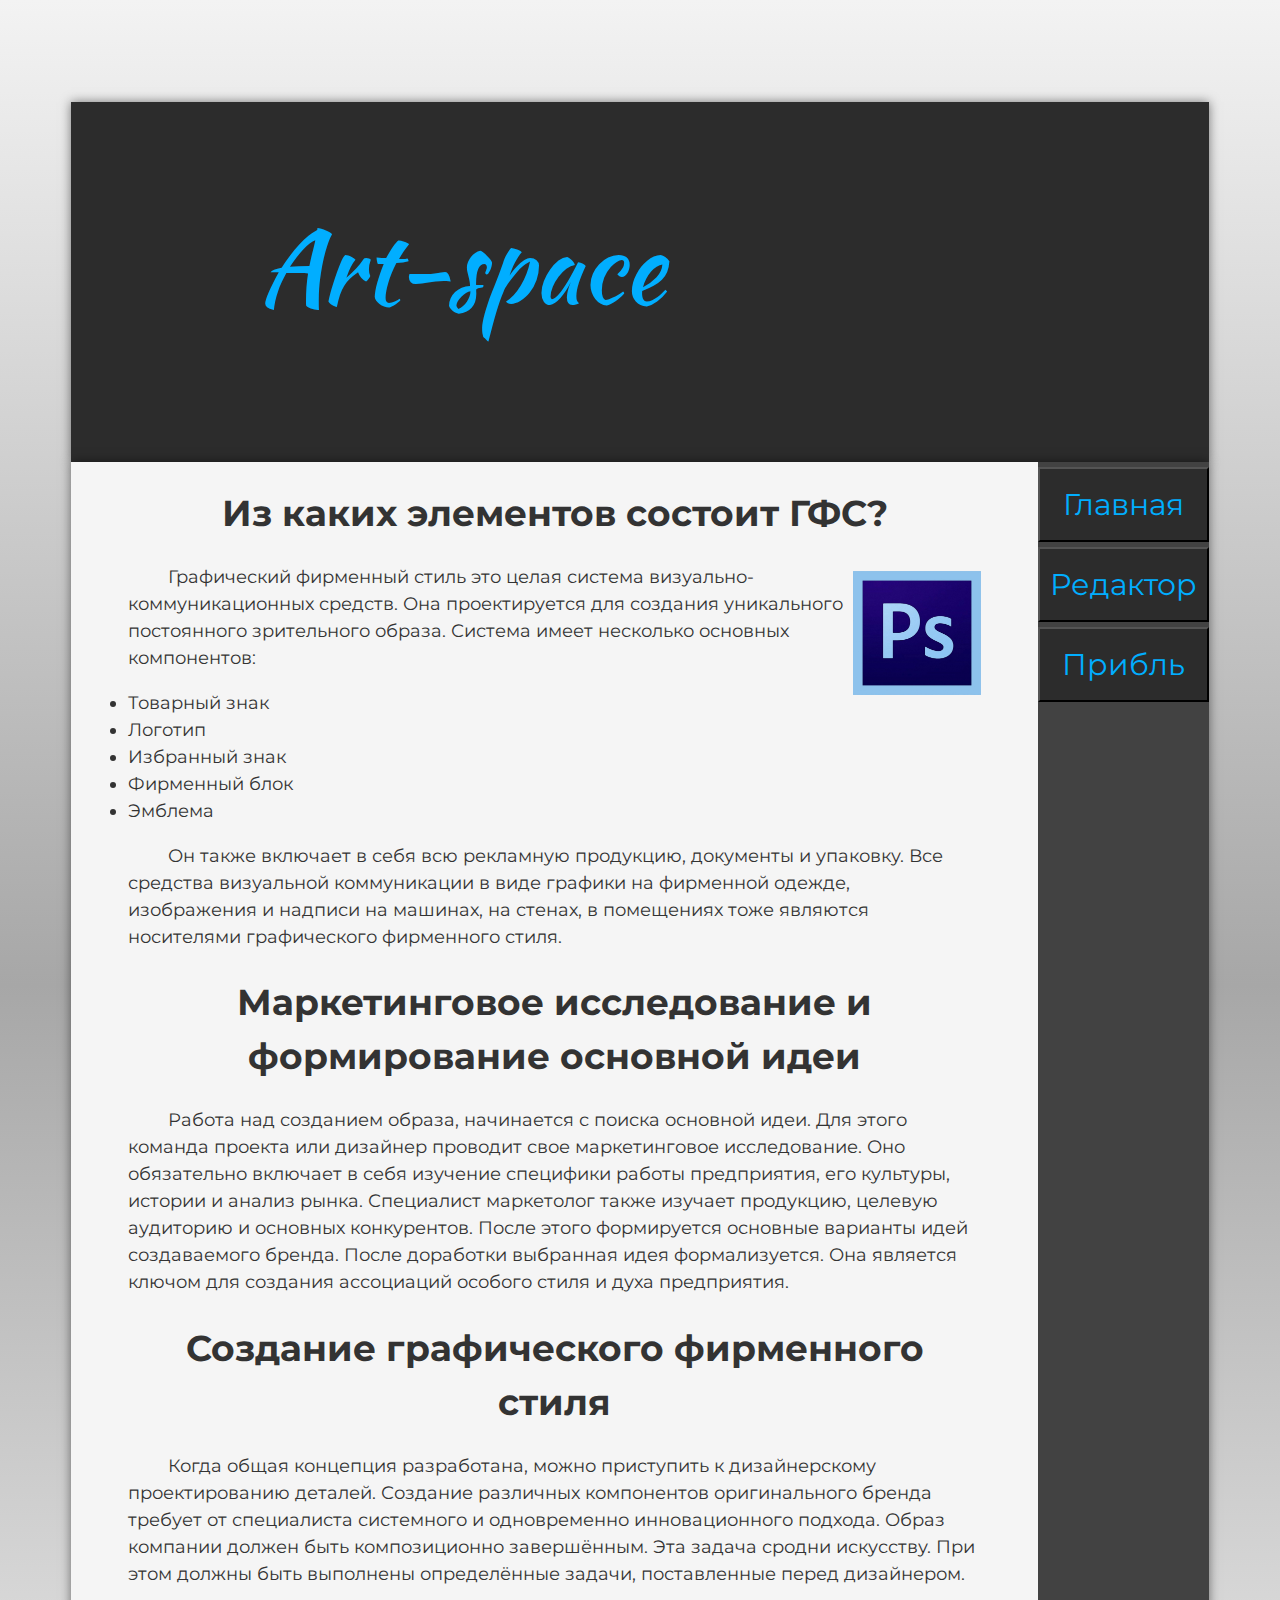
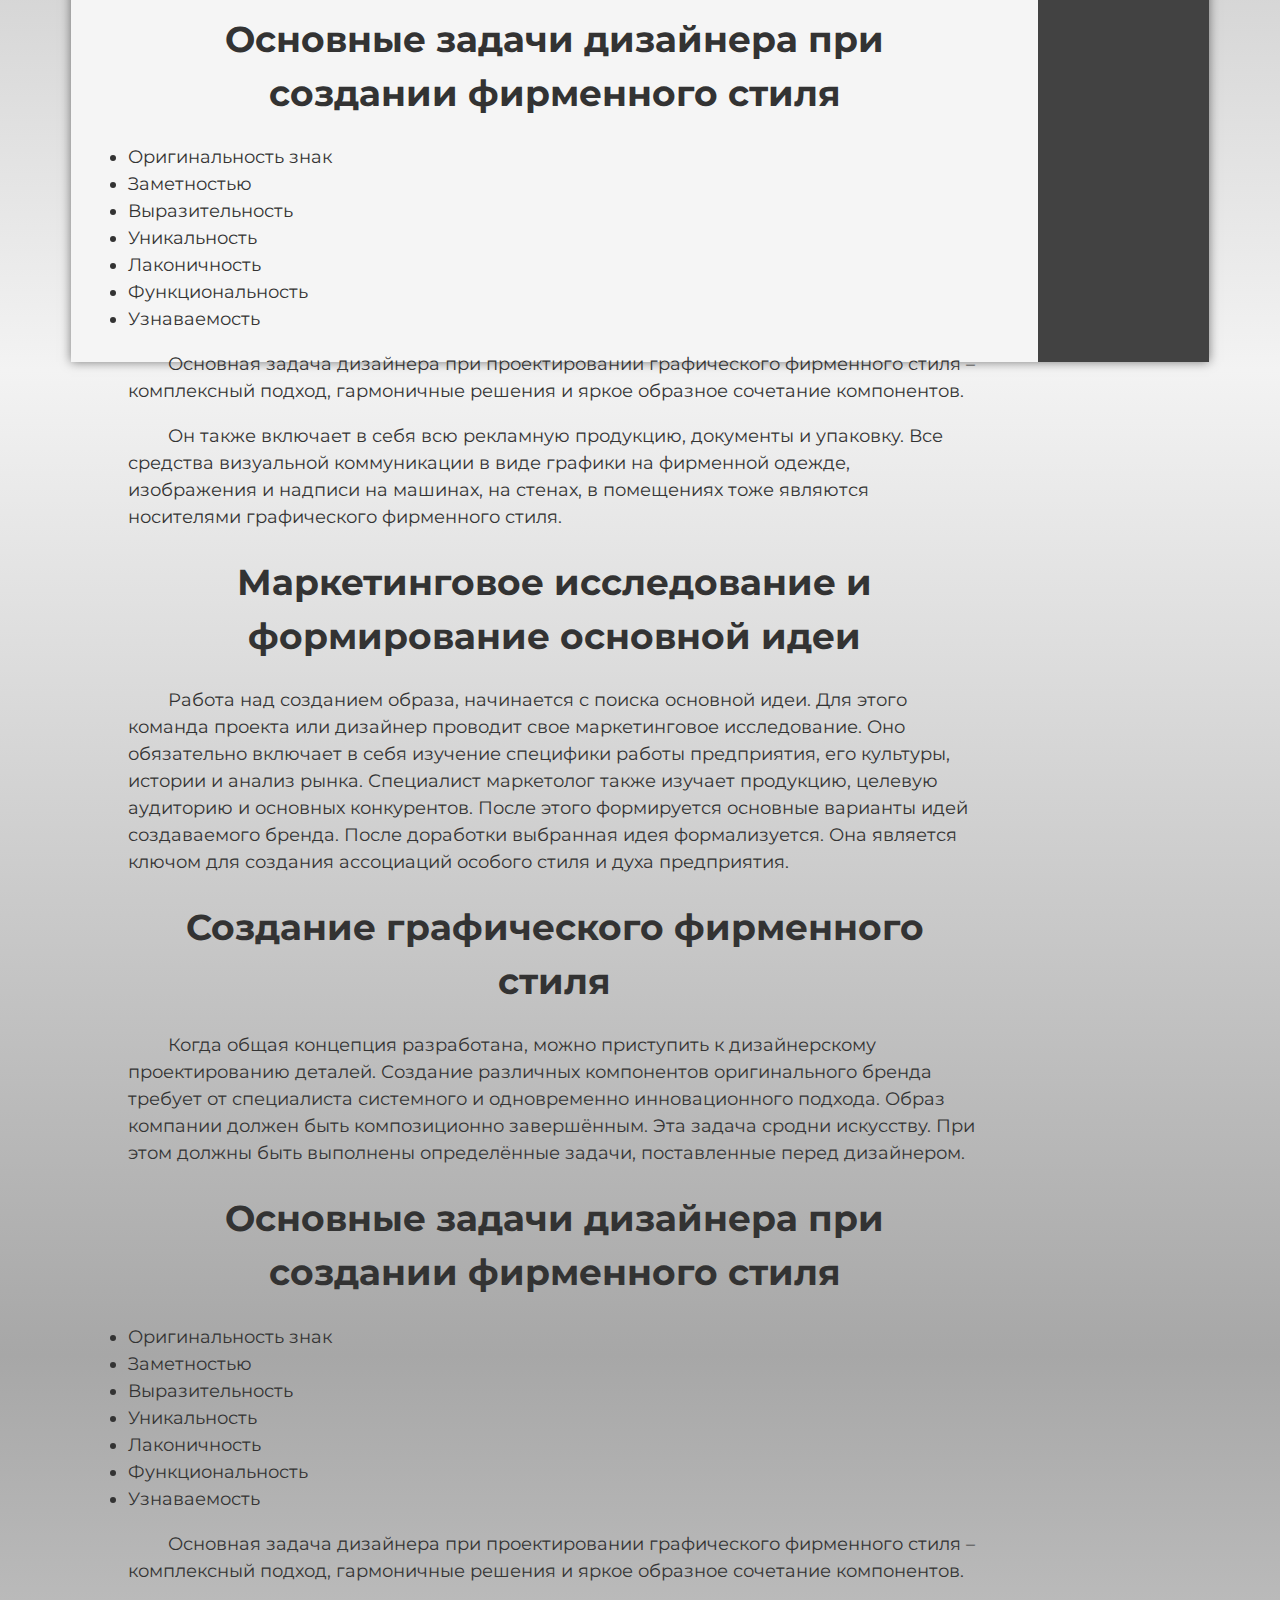
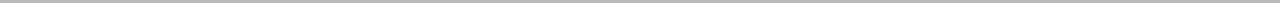
==== index.html @ c6e0ffab "First commit" ====
﻿<!DOCTYPE html>
<html>
<head>
    <meta charset="utf-8">
    <link rel="stylesheet" href="style.css">
    <link href="https://fonts.googleapis.com/css2?family=Kaushan+Script&family=Montserrat&display=swap" rel="stylesheet">
    <title>Привет</title>
</head>
<body>

    <div class="header">
        <p class="label">Art-space</p>
    </div>

    <div class="container">


        <div class="menu">
            <input class="menuButton" value="Главная" type="button" onclick="location.href='index.html'" />
            <input class="menuButton" value="Редактор" type="button" onclick="location.href='index.html'" />
            <input class="menuButton" value="Прибль" type="button" onclick="location.href='index.html'" />
        </div>

        <div class="text">
            <h1>Из каких элементов состоит ГФС?</h1>
            <p>
                <img src="photo.jpg">
                Графический фирменный стиль это целая система визуально-коммуникационных средств. Она проектируется для создания уникального постоянного зрительного образа. Система имеет несколько основных компонентов:
            </p>

            <ui>
                <li>Товарный знак</li>
                <li>Логотип</li>
                <li>Избранный знак</li>
                <li>Фирменный блок</li>
                <li>Эмблема</li>
            </ui>
            <p>Он также включает в себя всю рекламную продукцию, документы и упаковку. Все средства визуальной коммуникации в виде графики на фирменной одежде, изображения и надписи на машинах, на стенах, в помещениях тоже являются носителями графического фирменного стиля.</p>
            <h1>Маркетинговое исследование и формирование основной идеи</h1>
            <p>Работа над созданием образа, начинается с поиска основной идеи. Для этого команда проекта или дизайнер проводит свое маркетинговое исследование. Оно обязательно включает в себя изучение специфики работы предприятия, его культуры, истории и анализ рынка. Специалист маркетолог также изучает продукцию, целевую аудиторию и основных конкурентов. После этого формируется основные варианты идей создаваемого бренда. После доработки выбранная идея формализуется. Она является ключом для создания ассоциаций особого стиля и духа предприятия.</p>
            <h1>Создание графического фирменного стиля</h1>
            <p>Когда общая концепция разработана, можно приступить к дизайнерскому проектированию деталей. Создание различных компонентов оригинального бренда требует от специалиста системного и одновременно инновационного подхода. Образ компании должен быть композиционно завершённым. Эта задача сродни искусству. При этом должны быть выполнены определённые задачи, поставленные перед дизайнером.</p>
            <h1>Основные задачи дизайнера при создании фирменного стиля</h1>
            <ui>
                <li>Оригинальность знак</li>
                <li>Заметностью</li>
                <li>Выразительность</li>
                <li>Уникальность</li>
                <li>Лаконичность</li>
                <li>Функциональность</li>
                <li>Узнаваемость</li>
            </ui>
            <p>Основная задача дизайнера при проектировании графического фирменного стиля – комплексный подход, гармоничные решения и яркое образное сочетание компонентов.</p>
            <p>Он также включает в себя всю рекламную продукцию, документы и упаковку. Все средства визуальной коммуникации в виде графики на фирменной одежде, изображения и надписи на машинах, на стенах, в помещениях тоже являются носителями графического фирменного стиля.</p>
            <h1>Маркетинговое исследование и формирование основной идеи</h1>
            <p>Работа над созданием образа, начинается с поиска основной идеи. Для этого команда проекта или дизайнер проводит свое маркетинговое исследование. Оно обязательно включает в себя изучение специфики работы предприятия, его культуры, истории и анализ рынка. Специалист маркетолог также изучает продукцию, целевую аудиторию и основных конкурентов. После этого формируется основные варианты идей создаваемого бренда. После доработки выбранная идея формализуется. Она является ключом для создания ассоциаций особого стиля и духа предприятия.</p>
            <h1>Создание графического фирменного стиля</h1>
            <p>Когда общая концепция разработана, можно приступить к дизайнерскому проектированию деталей. Создание различных компонентов оригинального бренда требует от специалиста системного и одновременно инновационного подхода. Образ компании должен быть композиционно завершённым. Эта задача сродни искусству. При этом должны быть выполнены определённые задачи, поставленные перед дизайнером.</p>
            <h1>Основные задачи дизайнера при создании фирменного стиля</h1>
            <ui>
                <li>Оригинальность знак</li>
                <li>Заметностью</li>
                <li>Выразительность</li>
                <li>Уникальность</li>
                <li>Лаконичность</li>
                <li>Функциональность</li>
                <li>Узнаваемость</li>
            </ui>
            <p>Основная задача дизайнера при проектировании графического фирменного стиля – комплексный подход, гармоничные решения и яркое образное сочетание компонентов.</p>
        </div>
    </div>


</body>
</html>
---- style.css ----
body {
    
    
    background-image: linear-gradient(0deg, rgba(243,243,243,1) 0%, rgba(167,167,167,1) 50%, rgba(243,243,243,1) 100%);
    
}
img {
    width: 15%;
    height: 15%;
    float: right; 
    margin: 7px 0 7px 7px; 
}
p {
    text-indent: 40px
}
h1{
    text-align: center;
}
/*.background {
    width: 100%;
    height: 100vh;
    background-image: linear-gradient(0deg, rgba(243,243,243,1) 0%, rgba(167,167,167,1) 50%, rgba(243,243,243,1) 100%);
}*/
.container {
    width: 90%;
    height: 100%;
    position: relative;
    top:0;
    right: 5%;
    left: 5%;
    min-height: 1500px;   
    background-color: whitesmoke;
    box-shadow: 0 0 10px rgba(0,0,0,0.5);
}
.label {
    
    position:relative;
    top: 25%;
    left: 13%;
    font-family: 'Kaushan Script', cursive;
    font-size: 102px;
    font-stretch:narrower;
    color: #01aeff;
}
.header {
    width: 90%;
    position: relative;
    box-shadow: 0 0 10px rgba(0,0,0,0.5);
    left: 5%;
    right: 5%;
    height: 40vh;
    background-color: rgba(44,44,44,1);
}
.menu {
    width: 15%;
    background-color: rgba(66,66,66,1);    
    min-width: 150px;
    max-width: 250px;
    position: absolute;
    top:0px;
    bottom: 0px;    
    right: 0px;
}

.menuButton {
    text-decoration: none;
    font-family: 'Montserrat', sans-serif;
    font-size: 30px;
    position: relative;
    margin: 5px 0px;
    width: 100%;
    height: 75px;
    display: block;
    background-color: rgba(44,44,44,1);
    color: #01aeff;
    transition: color,background-color .2s linear;
}
.menuButton:after {
    content: " ";
    display: block;
    width: 100%;
    height: 15px;
    background-color: aqua;
    position: absolute;    
    z-index:1000;
}

.menuButton:hover {
    background-color: rgba(33,33,33,1);
    color: #01d2ff;
}



.text {
    position: absolute;
    width: 75%;
    margin-left:5%;
    margin-right:5%;    
    font-family: 'Montserrat', sans-serif;
    font-size: 18px;
    line-height: 1.5;
    color: #333;
    text-align:left;
}
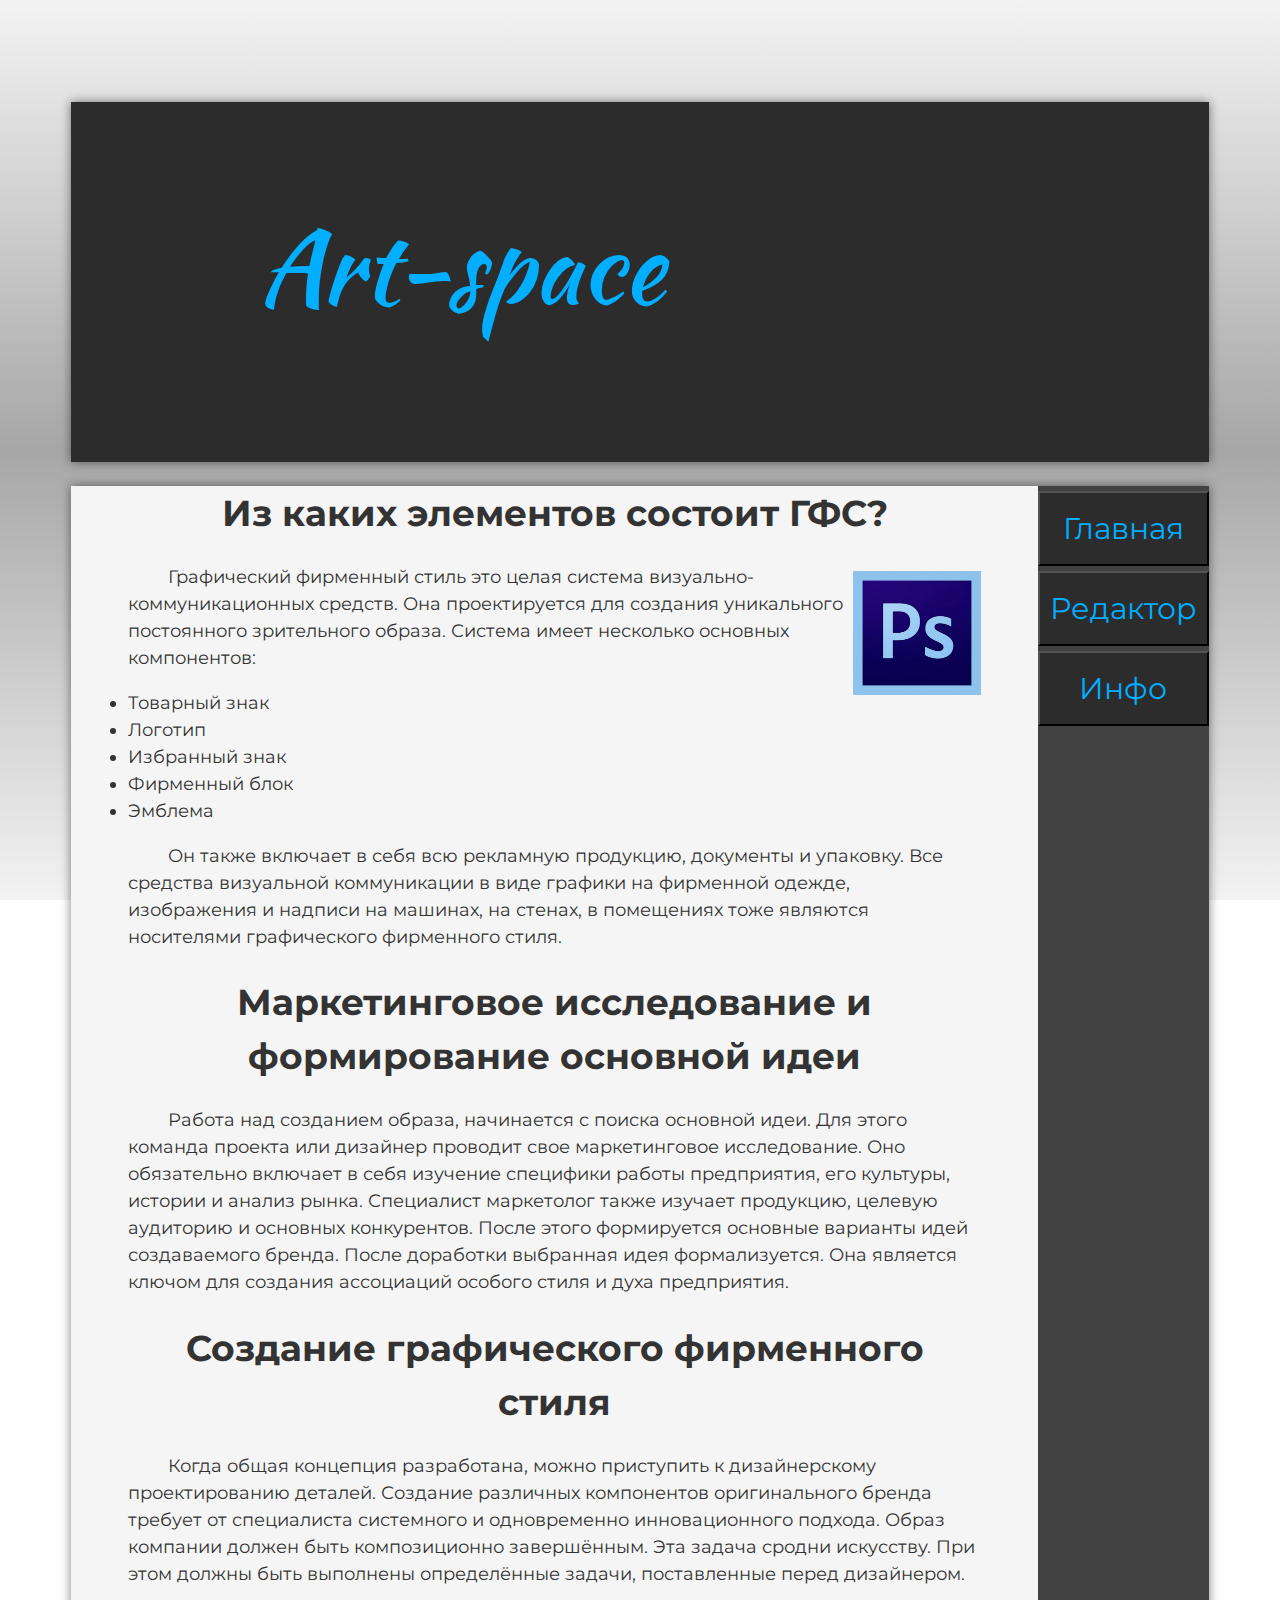
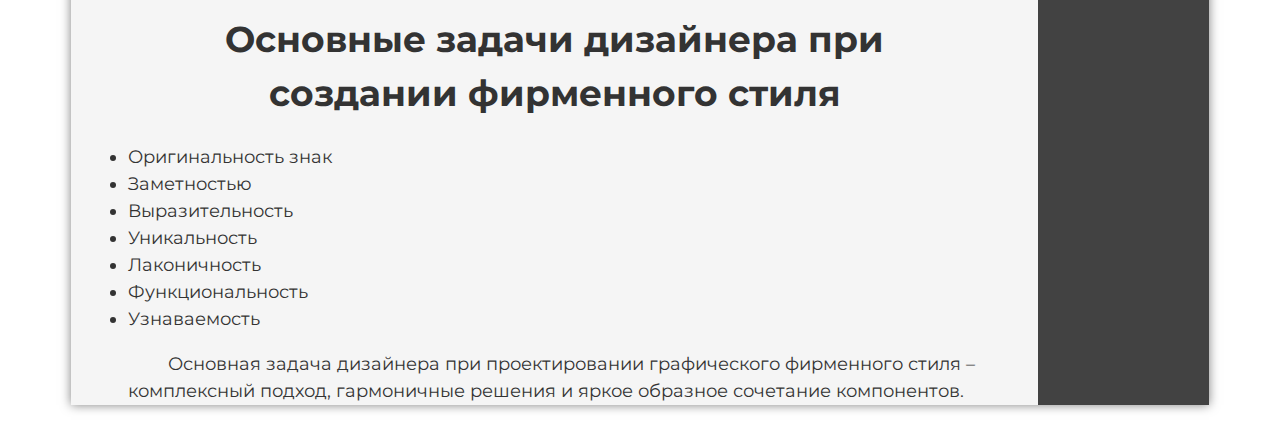
==== commit 0ecc307c: "Теперь градиент фиксирован Форма, которая содержит текст, растягивается вместе с текстом" ====
--- a/index.html
+++ b/index.html
@@ -18,7 +18,7 @@
         <div class="menu">
             <input class="menuButton" value="Главная" type="button" onclick="location.href='index.html'" />
             <input class="menuButton" value="Редактор" type="button" onclick="location.href='index.html'" />
-            <input class="menuButton" value="Прибль" type="button" onclick="location.href='index.html'" />
+            <input class="menuButton" value="Инфо" type="button" onclick="location.href='index.html'" />
         </div>
 
         <div class="text">
@@ -51,23 +51,7 @@
                 <li>Узнаваемость</li>
             </ui>
             <p>Основная задача дизайнера при проектировании графического фирменного стиля – комплексный подход, гармоничные решения и яркое образное сочетание компонентов.</p>
-            <p>Он также включает в себя всю рекламную продукцию, документы и упаковку. Все средства визуальной коммуникации в виде графики на фирменной одежде, изображения и надписи на машинах, на стенах, в помещениях тоже являются носителями графического фирменного стиля.</p>
-            <h1>Маркетинговое исследование и формирование основной идеи</h1>
-            <p>Работа над созданием образа, начинается с поиска основной идеи. Для этого команда проекта или дизайнер проводит свое маркетинговое исследование. Оно обязательно включает в себя изучение специфики работы предприятия, его культуры, истории и анализ рынка. Специалист маркетолог также изучает продукцию, целевую аудиторию и основных конкурентов. После этого формируется основные варианты идей создаваемого бренда. После доработки выбранная идея формализуется. Она является ключом для создания ассоциаций особого стиля и духа предприятия.</p>
-            <h1>Создание графического фирменного стиля</h1>
-            <p>Когда общая концепция разработана, можно приступить к дизайнерскому проектированию деталей. Создание различных компонентов оригинального бренда требует от специалиста системного и одновременно инновационного подхода. Образ компании должен быть композиционно завершённым. Эта задача сродни искусству. При этом должны быть выполнены определённые задачи, поставленные перед дизайнером.</p>
-            <h1>Основные задачи дизайнера при создании фирменного стиля</h1>
-            <ui>
-                <li>Оригинальность знак</li>
-                <li>Заметностью</li>
-                <li>Выразительность</li>
-                <li>Уникальность</li>
-                <li>Лаконичность</li>
-                <li>Функциональность</li>
-                <li>Узнаваемость</li>
-            </ui>
-            <p>Основная задача дизайнера при проектировании графического фирменного стиля – комплексный подход, гармоничные решения и яркое образное сочетание компонентов.</p>
-        </div>
+            </div>
     </div>
 
 
--- a/style.css
+++ b/style.css
@@ -1,6 +1,6 @@
 body {
     
-    
+    background-attachment: fixed;
     background-image: linear-gradient(0deg, rgba(243,243,243,1) 0%, rgba(167,167,167,1) 50%, rgba(243,243,243,1) 100%);
     
 }
@@ -22,8 +22,9 @@
     background-image: linear-gradient(0deg, rgba(243,243,243,1) 0%, rgba(167,167,167,1) 50%, rgba(243,243,243,1) 100%);
 }*/
 .container {
+    
     width: 90%;
-    height: 100%;
+    height: auto;
     position: relative;
     top:0;
     right: 5%;
@@ -93,6 +94,7 @@
 
 
 .text {
+    white-space: normal
     position: absolute;
     width: 75%;
     margin-left:5%;
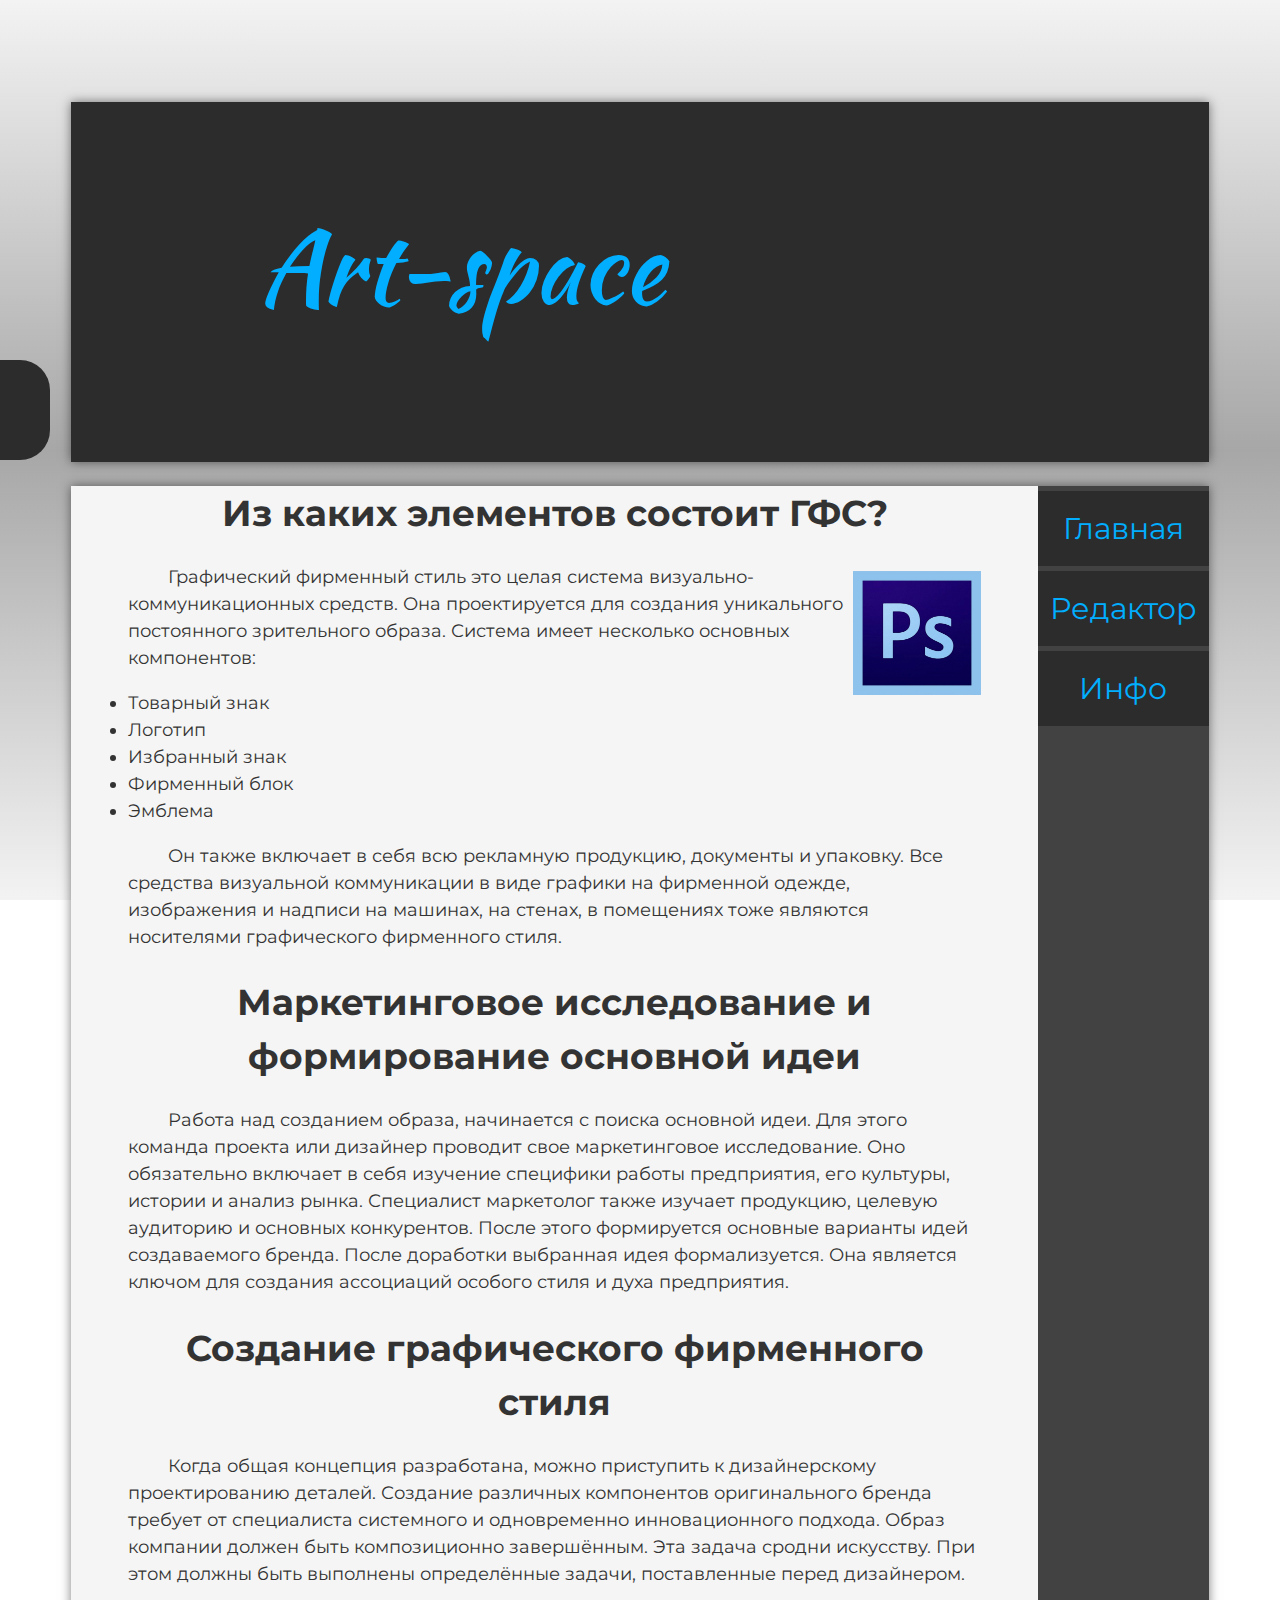
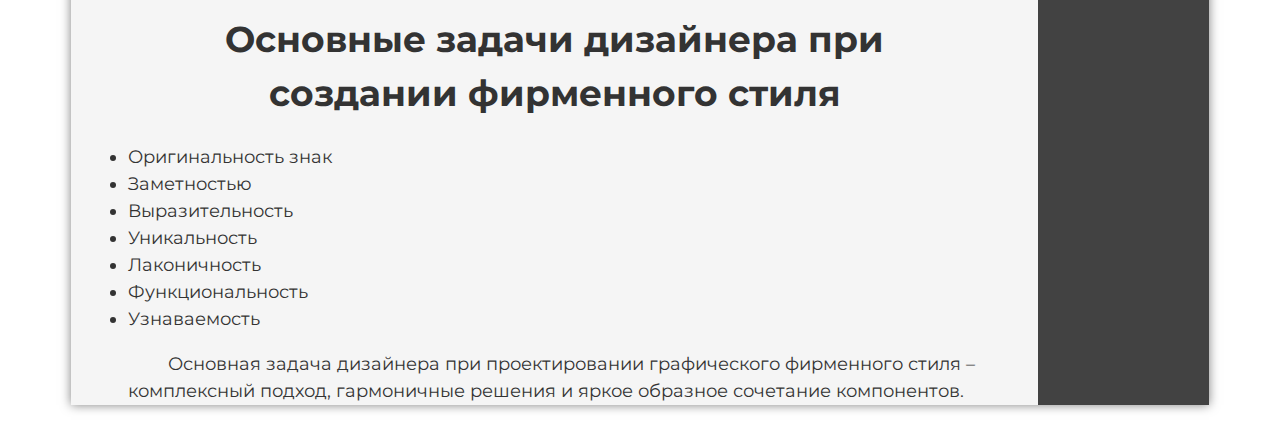
==== commit a0998428: "Добавлено кнопка для бокового меню" ====
--- a/index.html
+++ b/index.html
@@ -11,10 +11,11 @@
     <div class="header">
         <p class="label">Art-space</p>
     </div>
-
+    <div class="sidebar">
+        </div>
     <div class="container">
 
-
+        
         <div class="menu">
             <input class="menuButton" value="Главная" type="button" onclick="location.href='index.html'" />
             <input class="menuButton" value="Редактор" type="button" onclick="location.href='index.html'" />
@@ -53,7 +54,7 @@
             <p>Основная задача дизайнера при проектировании графического фирменного стиля – комплексный подход, гармоничные решения и яркое образное сочетание компонентов.</p>
             </div>
     </div>
-
+    <script src = "menu.js"></script>
 
 </body>
 </html>--- a/style.css
+++ b/style.css
@@ -62,8 +62,20 @@
     bottom: 0px;    
     right: 0px;
 }
-
-.menuButton {
+.sidebar
+{
+    border-radius: 30px;
+    z-index: 100;
+    position: fixed;
+    display:block;
+    height: 100px;
+    width:  100px;
+    background-color: rgba(44,44,44,1);
+    top: 40vh;
+    left:-50px;
+}
+.menuButton {    
+    border:0px;
     text-decoration: none;
     font-family: 'Montserrat', sans-serif;
     font-size: 30px;
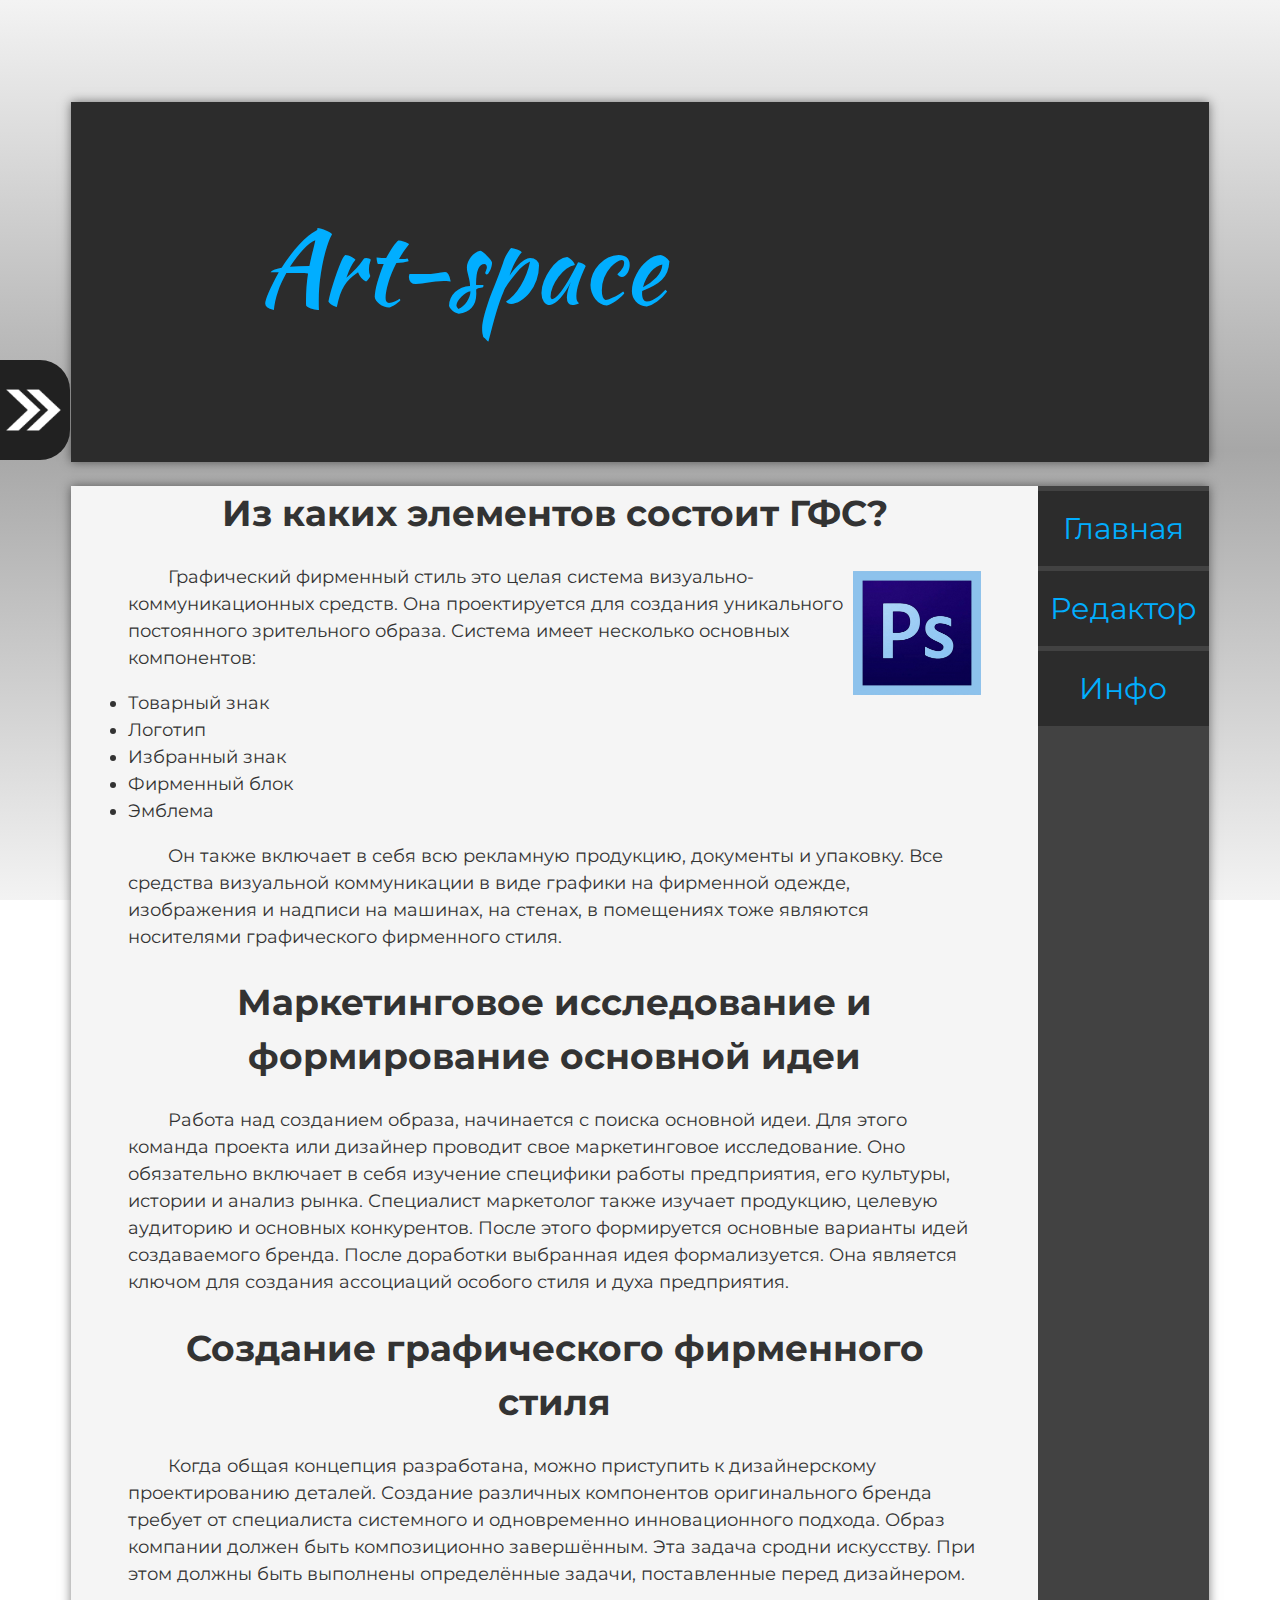
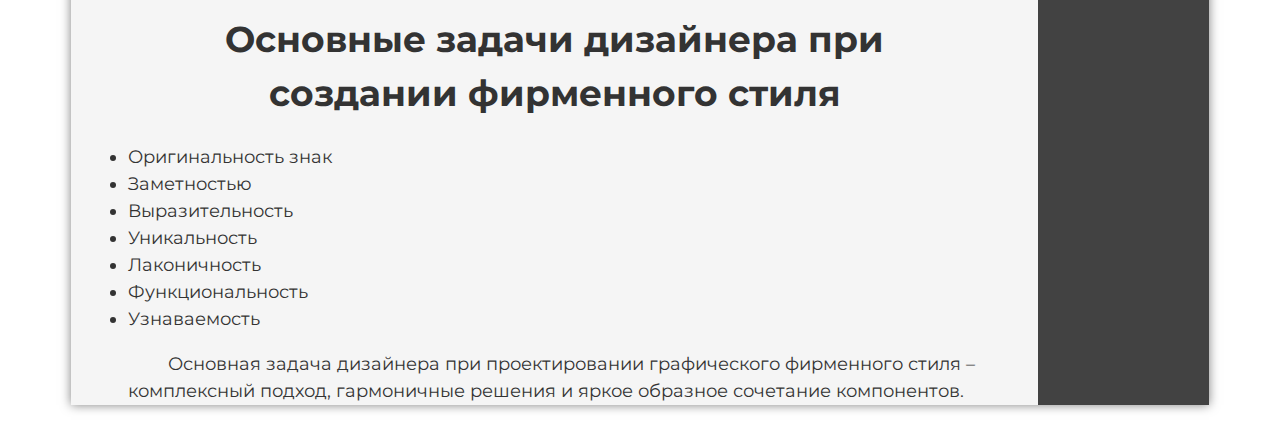
==== commit 68c88ede: "Реализованно выдвижное меню!" ====
--- a/index.html
+++ b/index.html
@@ -11,8 +11,17 @@
     <div class="header">
         <p class="label">Art-space</p>
     </div>
-    <div class="sidebar">
-        </div>
+
+    
+    <div class = "side-panel" id = "sidePanel">
+
+    </div>
+
+    <div class="side-button" id = "sideButton">
+        <img src = "Arrows.png"  class="image-on-button">
+    </div>
+    
+    
     <div class="container">
 
         
@@ -25,7 +34,9 @@
         <div class="text">
             <h1>Из каких элементов состоит ГФС?</h1>
             <p>
-                <img src="photo.jpg">
+            
+            <img class ="image-in-text" src="photo.jpg">
+                      
                 Графический фирменный стиль это целая система визуально-коммуникационных средств. Она проектируется для создания уникального постоянного зрительного образа. Система имеет несколько основных компонентов:
             </p>
 
--- a/style.css
+++ b/style.css
@@ -4,12 +4,8 @@
     background-image: linear-gradient(0deg, rgba(243,243,243,1) 0%, rgba(167,167,167,1) 50%, rgba(243,243,243,1) 100%);
     
 }
-img {
-    width: 15%;
-    height: 15%;
-    float: right; 
-    margin: 7px 0 7px 7px; 
-}
+
+
 p {
     text-indent: 40px
 }
@@ -21,8 +17,52 @@
     height: 100vh;
     background-image: linear-gradient(0deg, rgba(243,243,243,1) 0%, rgba(167,167,167,1) 50%, rgba(243,243,243,1) 100%);
 }*/
+
+.image-in-text{
+    width: 15%;
+    height: 15%;
+    float: right; 
+    margin: 7px 0 7px 7px;  
+}
+
+.image-on-button{
+   width: 100%;
+   position:absolute;
+   right:-12px;
+}
+
+.side-panel{
+    
+    width: 300px;
+    height: 100vh;
+
+    position: absolute;
+    
+    z-index: 110;
+    position: fixed;
+    display:block;  
+    background-color:  rgba(33,33,33,1);
+    
+    top:0px;
+    left:-300px;
+}
+.side-button
+{    
+    position:relative;
+    border-radius: 30px;
+    z-index: 100;
+    position: fixed;
+    display:block;
+    height: 100px;
+    width:  100px;
+    background-color:  rgba(33,33,33,1);
+    top: 40vh;
+    left:-30px;
+    transition
+}
+
 .container {
-    
+
     width: 90%;
     height: auto;
     position: relative;
@@ -52,6 +92,7 @@
     height: 40vh;
     background-color: rgba(44,44,44,1);
 }
+
 .menu {
     width: 15%;
     background-color: rgba(66,66,66,1);    
@@ -62,18 +103,9 @@
     bottom: 0px;    
     right: 0px;
 }
-.sidebar
-{
-    border-radius: 30px;
-    z-index: 100;
-    position: fixed;
-    display:block;
-    height: 100px;
-    width:  100px;
-    background-color: rgba(44,44,44,1);
-    top: 40vh;
-    left:-50px;
-}
+
+
+
 .menuButton {    
     border:0px;
     text-decoration: none;
@@ -88,6 +120,7 @@
     color: #01aeff;
     transition: color,background-color .2s linear;
 }
+
 .menuButton:after {
     content: " ";
     display: block;
@@ -103,8 +136,6 @@
     color: #01d2ff;
 }
 
-
-
 .text {
     white-space: normal
     position: absolute;
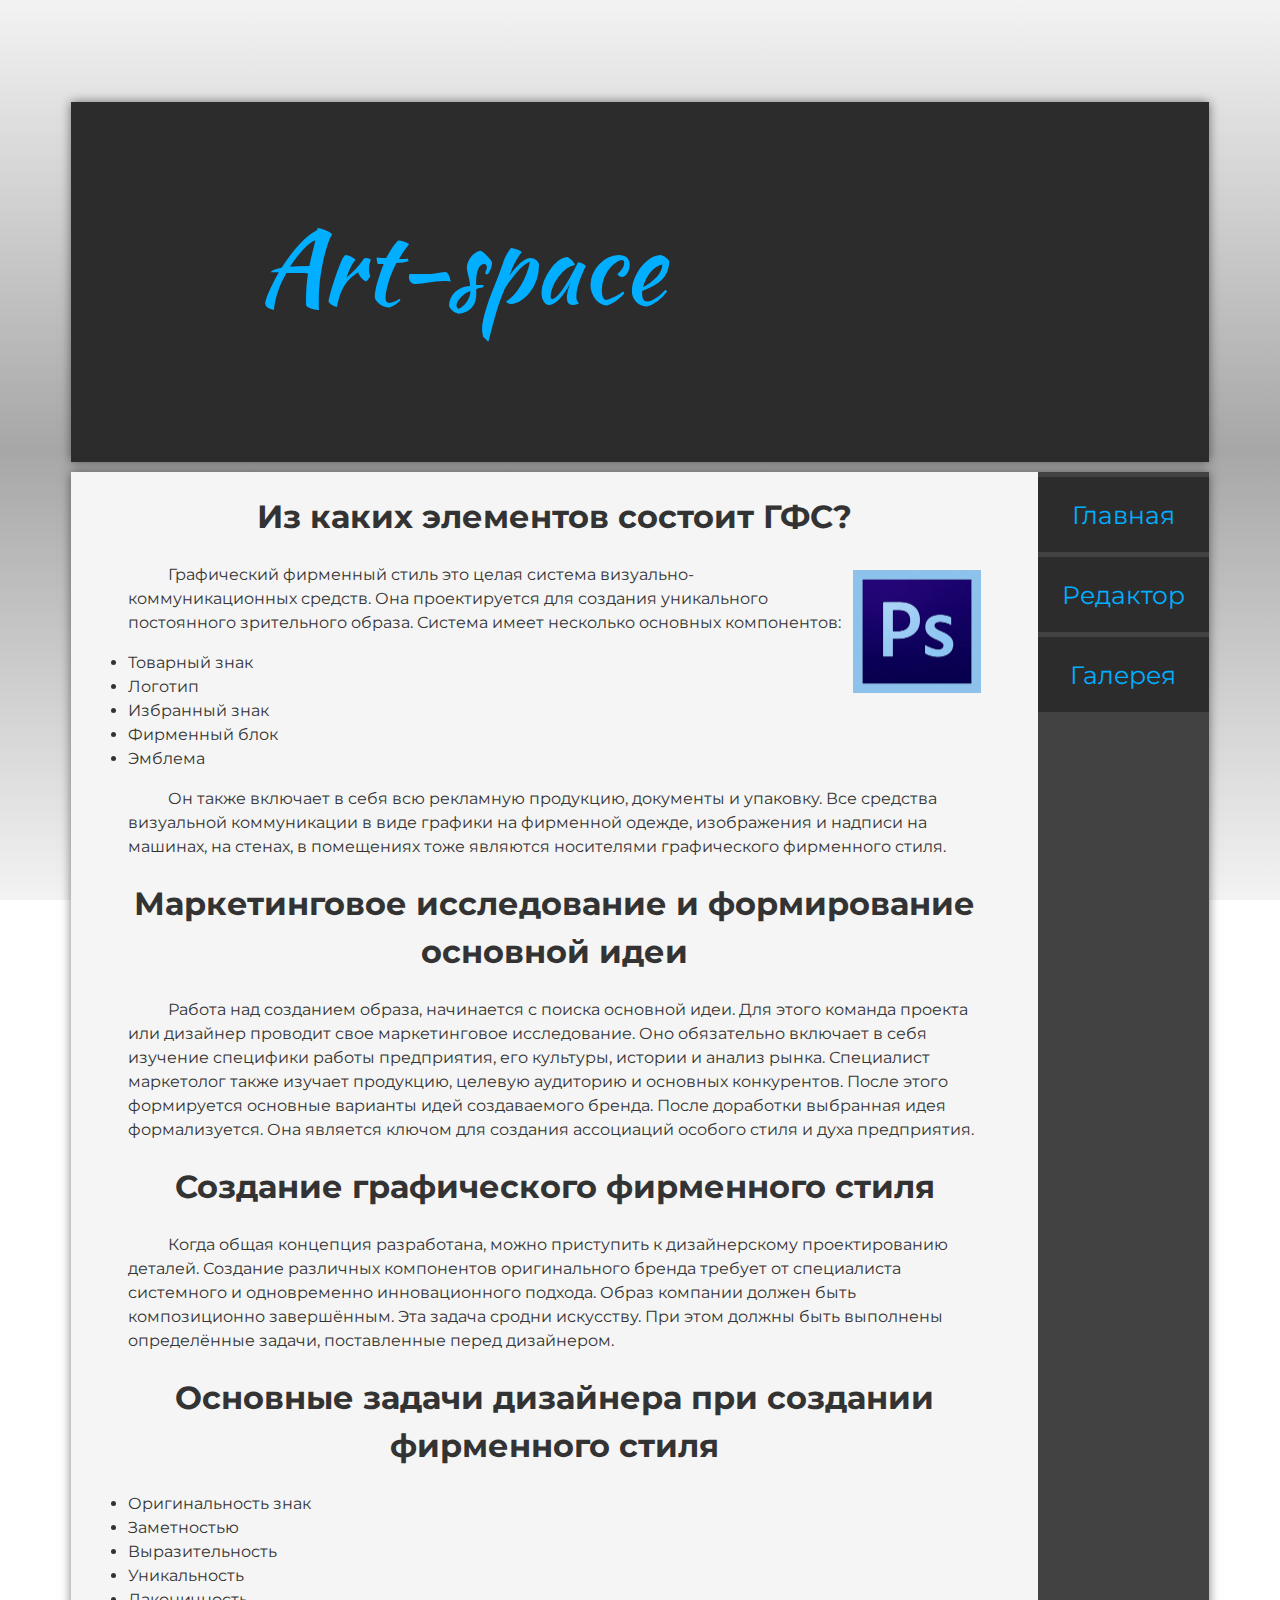
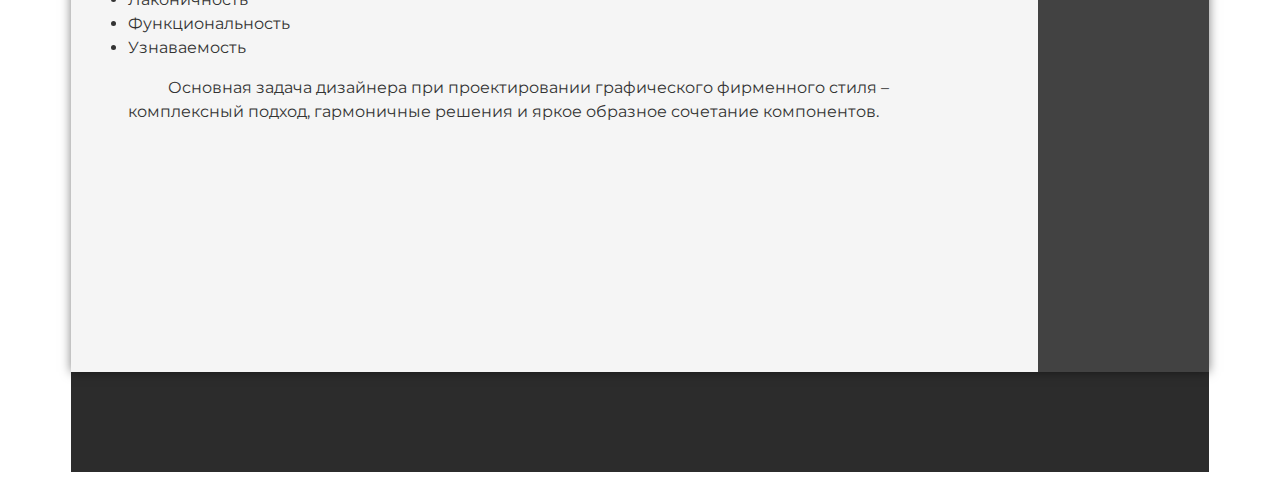
==== commit 81266b8b: "Реализован слайдер" ====
--- a/index.html
+++ b/index.html
@@ -4,7 +4,9 @@
     <meta charset="utf-8">
     <link rel="stylesheet" href="style.css">
     <link href="https://fonts.googleapis.com/css2?family=Kaushan+Script&family=Montserrat&display=swap" rel="stylesheet">
-    <title>Привет</title>
+    <meta name="viewport" content="width=device-width, initial-scale=1">
+    <title>Главная</title>
+
 </head>
 <body>
 
@@ -12,60 +14,71 @@
         <p class="label">Art-space</p>
     </div>
 
-    
-    <div class = "side-panel" id = "sidePanel">
 
+    <div class="side-panel" id="sidePanel">
+        <div class="sidemenu">            
+            <input class="menuButton" value="Главная" type="button" onclick="location.href='index.html'" />
+            <input class="menuButton" value="Редактор" type="button" onclick="location.href='photoEditor.html'" />
+            <input class="menuButton" value="Галерея" type="button" onclick="location.href='gallery.html'" />
+        </div>
     </div>
 
-    <div class="side-button" id = "sideButton">
-        <img src = "Arrows.png"  class="image-on-button">
-    </div>
-    
-    
+  
+
+
     <div class="container">
 
-        
+
         <div class="menu">
             <input class="menuButton" value="Главная" type="button" onclick="location.href='index.html'" />
-            <input class="menuButton" value="Редактор" type="button" onclick="location.href='index.html'" />
-            <input class="menuButton" value="Инфо" type="button" onclick="location.href='index.html'" />
+            <input class="menuButton" value="Редактор" type="button" onclick="location.href='photoEditor.html'" />
+            <input class="menuButton" value="Галерея" type="button" onclick="location.href='gallery.html'" />
         </div>
 
         <div class="text">
-            <h1>Из каких элементов состоит ГФС?</h1>
-            <p>
-            
-            <img class ="image-in-text" src="photo.jpg">
-                      
-                Графический фирменный стиль это целая система визуально-коммуникационных средств. Она проектируется для создания уникального постоянного зрительного образа. Система имеет несколько основных компонентов:
-            </p>
+            <header>
+                <h1>Из каких элементов состоит ГФС?</h1>
+            </header>
+            <article>
+                <p>
 
-            <ui>
-                <li>Товарный знак</li>
-                <li>Логотип</li>
-                <li>Избранный знак</li>
-                <li>Фирменный блок</li>
-                <li>Эмблема</li>
-            </ui>
-            <p>Он также включает в себя всю рекламную продукцию, документы и упаковку. Все средства визуальной коммуникации в виде графики на фирменной одежде, изображения и надписи на машинах, на стенах, в помещениях тоже являются носителями графического фирменного стиля.</p>
-            <h1>Маркетинговое исследование и формирование основной идеи</h1>
-            <p>Работа над созданием образа, начинается с поиска основной идеи. Для этого команда проекта или дизайнер проводит свое маркетинговое исследование. Оно обязательно включает в себя изучение специфики работы предприятия, его культуры, истории и анализ рынка. Специалист маркетолог также изучает продукцию, целевую аудиторию и основных конкурентов. После этого формируется основные варианты идей создаваемого бренда. После доработки выбранная идея формализуется. Она является ключом для создания ассоциаций особого стиля и духа предприятия.</p>
-            <h1>Создание графического фирменного стиля</h1>
-            <p>Когда общая концепция разработана, можно приступить к дизайнерскому проектированию деталей. Создание различных компонентов оригинального бренда требует от специалиста системного и одновременно инновационного подхода. Образ компании должен быть композиционно завершённым. Эта задача сродни искусству. При этом должны быть выполнены определённые задачи, поставленные перед дизайнером.</p>
-            <h1>Основные задачи дизайнера при создании фирменного стиля</h1>
-            <ui>
-                <li>Оригинальность знак</li>
-                <li>Заметностью</li>
-                <li>Выразительность</li>
-                <li>Уникальность</li>
-                <li>Лаконичность</li>
-                <li>Функциональность</li>
-                <li>Узнаваемость</li>
-            </ui>
-            <p>Основная задача дизайнера при проектировании графического фирменного стиля – комплексный подход, гармоничные решения и яркое образное сочетание компонентов.</p>
-            </div>
+                    <img class="image-in-text" src="photo.jpg">
+
+                    Графический фирменный стиль это целая система визуально-коммуникационных средств. Она проектируется для создания уникального постоянного зрительного образа. Система имеет несколько основных компонентов:
+                </p>
+
+                <ui>
+                    <li>Товарный знак</li>
+                    <li>Логотип</li>
+                    <li>Избранный знак</li>
+                    <li>Фирменный блок</li>
+                    <li>Эмблема</li>
+                </ui>
+                <p>Он также включает в себя всю рекламную продукцию, документы и упаковку. Все средства визуальной коммуникации в виде графики на фирменной одежде, изображения и надписи на машинах, на стенах, в помещениях тоже являются носителями графического фирменного стиля.</p>
+                <h1>Маркетинговое исследование и формирование основной идеи</h1>
+                <p>Работа над созданием образа, начинается с поиска основной идеи. Для этого команда проекта или дизайнер проводит свое маркетинговое исследование. Оно обязательно включает в себя изучение специфики работы предприятия, его культуры, истории и анализ рынка. Специалист маркетолог также изучает продукцию, целевую аудиторию и основных конкурентов. После этого формируется основные варианты идей создаваемого бренда. После доработки выбранная идея формализуется. Она является ключом для создания ассоциаций особого стиля и духа предприятия.</p>
+                <h1>Создание графического фирменного стиля</h1>
+                <p>Когда общая концепция разработана, можно приступить к дизайнерскому проектированию деталей. Создание различных компонентов оригинального бренда требует от специалиста системного и одновременно инновационного подхода. Образ компании должен быть композиционно завершённым. Эта задача сродни искусству. При этом должны быть выполнены определённые задачи, поставленные перед дизайнером.</p>
+                <h1>Основные задачи дизайнера при создании фирменного стиля</h1>
+                <ui>
+                    <li>Оригинальность знак</li>
+                    <li>Заметностью</li>
+                    <li>Выразительность</li>
+                    <li>Уникальность</li>
+                    <li>Лаконичность</li>
+                    <li>Функциональность</li>
+                    <li>Узнаваемость</li>
+                </ui>
+                <p>Основная задача дизайнера при проектировании графического фирменного стиля – комплексный подход, гармоничные решения и яркое образное сочетание компонентов.</p>
+            </article>
+        </div>
     </div>
-    <script src = "menu.js"></script>
+    <div class="footer">
+        <footer>            
+        </footer>
+    </div>
+    <script src="menu.js"></script>
+    
 
 </body>
 </html>--- a/style.css
+++ b/style.css
@@ -1,29 +1,21 @@
 body {
-    
     background-attachment: fixed;
     background-image: linear-gradient(0deg, rgba(243,243,243,1) 0%, rgba(167,167,167,1) 50%, rgba(243,243,243,1) 100%);
-    
+    overflow-x: hidden;
 }
 
 
 p {
     text-indent: 40px
 }
-h1{
-    text-align: center;
-}
+
 /*.background {
     width: 100%;
     height: 100vh;
     background-image: linear-gradient(0deg, rgba(243,243,243,1) 0%, rgba(167,167,167,1) 50%, rgba(243,243,243,1) 100%);
 }*/
 
-.image-in-text{
-    width: 15%;
-    height: 15%;
-    float: right; 
-    margin: 7px 0 7px 7px;  
-}
+
 
 .image-on-button{
    width: 100%;
@@ -45,6 +37,7 @@
     
     top:0px;
     left:-300px;
+    transition: all .2s linear;
 }
 .side-button
 {    
@@ -57,94 +50,358 @@
     width:  100px;
     background-color:  rgba(33,33,33,1);
     top: 40vh;
-    left:-30px;
-    transition
-}
-
-.container {
-
-    width: 90%;
+    left:-30px;    
+}
+
+
+
+
+
+@media screen and (max-width: 1024px) {
+    .side-panel{
+    
+    width: 300px;
+    height: 100vh;
+
+    position: absolute;
+    
+    z-index: 110;
+    position: fixed;
+    display:block;  
+    background-color:  rgba(33,33,33,1);
+    
+    top:0px;
+    left:-300px;
+    transition: all .2s linear;
+}
+    .footer {
+        display: block;
+        min-height: 100px;
+        max-height: 150px;
+        height: 10%;
+        width: 100%;
+        background-color: rgba(44,44,44,1);
+    }
+
+    .container {
+        margin-top: 10px;
+        width: 100%;
+        height: auto;
+        display: flex;
+        position: relative;
+        top: 0;
+        min-height: 1500px;
+        background-color: whitesmoke;
+        box-shadow: 0 0 10px rgba(0,0,0,0.5);
+    }
+
+    .menu {
+        visibility: hidden;
+        background-color: rgba(66,66,66,1);
+        min-width: 150px;
+        max-width: 250px;
+        position: absolute;
+        top: 0px;
+        bottom: 0px;
+        right: 0px;
+    }
+
+    .sidemenu {
+        background-color: none;
+        width: 98%;
+        position: absolute;
+        top: 5%;
+        bottom: 0px;
+        right: 0px;
+    }
+
+    .image-in-text {
+        width: 50%;
+        height: 50%;
+        margin: auto 15px;
+        display: block;
+        margin: 7px 0 7px 7px;
+    }
+
+    .text {
+        white-space: normal;
+        width: 100%;
+        margin-left: 5%;
+        margin-right: 5%;
+        font-family: 'Montserrat', sans-serif;
+        font-size: 12px;
+        line-height: 1.5;
+        color: #333;
+        text-align: left;
+    }
+
+    h1 {
+        text-align: center;
+        font-size: 20px;
+    }
+
+    .header {
+        width: 100%;
+        position: relative;
+        box-shadow: 0 0 10px rgba(0,0,0,0.5);
+        height: 20vh;
+        background-color: rgba(44,44,44,1);
+    }
+
+    .label {
+        position: relative;
+        top: 25%;
+        left: 5%;
+        font-family: 'Kaushan Script', cursive;
+        font-size: 70px;
+        font-stretch: narrower;
+        color: #01aeff;
+    }
+}
+
+@media screen and (min-width: 1024px) {
+    .footer {
+        display: block;
+        min-height: 100px;
+        max-height: 150px;
+        height: 10%;
+        width: 90%;
+        background-color: rgba(44,44,44,1);
+        margin-left: 5%;
+        margin-right: 5%;
+    }
+
+    .label {
+        position: relative;
+        top: 25%;
+        left: 13%;
+        font-family: 'Kaushan Script', cursive;
+        font-size: 102px;
+        font-stretch: narrower;
+        color: #01aeff;
+    }
+
+    .header {
+        width: 90%;
+        position: relative;
+        box-shadow: 0 0 10px rgba(0,0,0,0.5);
+        left: 5%;
+        right: 5%;
+        height: 40vh;
+        background-color: rgba(44,44,44,1);
+    }
+
+    .container {
+        width: 90%;
+        height: auto;
+        display: flex;
+        position: relative;
+        margin-top: 10px;
+        right: 5%;
+        left: 5%;
+        min-height: 1500px;
+        background-color: whitesmoke;
+        box-shadow: 0 0 10px rgba(0,0,0,0.5);
+    }
+
+    .menu {
+        width: 15%;
+        background-color: rgba(66,66,66,1);
+        min-width: 150px;
+        max-width: 300px;
+        position: absolute;
+        top: 0px;
+        bottom: 0px;
+        right: 0px;
+    }
+
+    .image-in-text {
+        width: 15%;
+        height: 15%;
+        float: right;
+        margin: 7px 0 7px 7px;
+    }
+
+    .sidemenu {
+        background-color: none;
+        width: 98%;
+        position: absolute;
+        top: 5%;
+        bottom: 0px;
+        right: 0px;
+    }
+
+    .text {
+        white-space: normal;
+        width: 75%;
+        margin-left: 5%;
+        margin-right: 5%;
+        font-family: 'Montserrat', sans-serif;
+        font-size: 16px;
+        line-height: 1.5;
+        color: #333;
+        text-align: left;
+    }
+
+    h1 {
+        text-align: center;
+    }
+}
+
+@media screen and (max-width: 360px) {   
+    .label {
+        position: relative;
+        top: 25%;
+        left: 5%;
+        font-family: 'Kaushan Script', cursive;
+        font-size: 40px;
+        font-stretch: narrower;
+        color: #01aeff;
+    }
+}
+
+    .menuButton {
+        border: 0px;
+        text-decoration: none;
+        font-family: 'Montserrat', sans-serif;
+        font-size: 25px;
+        position: relative;
+        margin: 5px 0px;
+        width: 100%;
+        height: 75px;
+        display: block;
+        background-color: rgba(44,44,44,1);
+        color: #01aeff;
+        transition: color,background-color .2s linear;
+    }
+
+    
+
+    .menuButton:after {
+        content: " ";
+        display: block;
+        width: 100%;
+        height: 15px;
+        background-color: aqua;
+        position: absolute;
+        z-index: 1000;
+    }
+
+    .menuButton:hover {
+        background-color: rgba(33,33,33,1);
+        color: #01d2ff;
+    }
+
+    ::-webkit-scrollbar-button {
+        background-image: url('');
+        background-repeat: no-repeat;
+        width: 5px;
+        height: 0px
+    }
+
+    ::-webkit-scrollbar-track {
+        background-color: rgba(65,65,65,1);
+    }
+
+    ::-webkit-scrollbar-thumb {
+        -webkit-border-radius: 0px;
+        border-radius: 0px;
+        background-color: rgba(180,180,180,1);
+    }
+
+    ::-webkit-scrollbar-thumb:hover {
+        background-color: rgba(180,180,180,1);
+    }
+
+    ::-webkit-resizer {
+        background-image: url('');
+        background-repeat: no-repeat;
+        width: 4px;
+        height: 0px
+    }
+
+    ::-webkit-scrollbar {
+        width: 4px;
+    }
+
+img {
+    width: 100%;
+    !important;
+}
+
+/* General styles */
+.sim-slider {
+    position: relative;
+}
+
+.sim-slider-list {
+    margin: 0;
+    padding: 0;
+    list-style-type: none;
+    position: relative;
+}
+
+.sim-slider-element {
+    width: 100%;
+    transition: opacity 1s ease-in;
+    opacity: 0;
+    position: absolute;
+    z-index: 2;
+    left: 0;
+    top: 0;
+    display: block;
+}
+
+/* Navigation item styles */
+div.sim-slider-arrow-left,
+div.sim-slider-arrow-right {
+    width: 22px;
+    height: 40px;
+    position: absolute;
+    cursor: pointer;
+    opacity: 0.6;
+    z-index: 4;
+}
+
+div.sim-slider-arrow-left {
+    left: 10px;
+    top: 40%;
+    display: block;
+    background: url("sim-arrow-left.png") no-repeat;
+}
+
+div.sim-slider-arrow-right {
+    right: 10px;
+    top: 40%;
+    display: block;
+    background: url("sim-arrow-right.png") no-repeat;
+}
+
+div.sim-slider-arrow-left:hover {
+    opacity: 1.0;
+}
+
+div.sim-slider-arrow-right:hover {
+    opacity: 1.0;
+}
+
+div.sim-slider-dots {
+    width: 100%;
     height: auto;
-    position: relative;
-    top:0;
-    right: 5%;
-    left: 5%;
-    min-height: 1500px;   
-    background-color: whitesmoke;
-    box-shadow: 0 0 10px rgba(0,0,0,0.5);
-}
-.label {
-    
-    position:relative;
-    top: 25%;
-    left: 13%;
-    font-family: 'Kaushan Script', cursive;
-    font-size: 102px;
-    font-stretch:narrower;
-    color: #01aeff;
-}
-.header {
-    width: 90%;
-    position: relative;
-    box-shadow: 0 0 10px rgba(0,0,0,0.5);
-    left: 5%;
-    right: 5%;
-    height: 40vh;
-    background-color: rgba(44,44,44,1);
-}
-
-.menu {
-    width: 15%;
-    background-color: rgba(66,66,66,1);    
-    min-width: 150px;
-    max-width: 250px;
     position: absolute;
-    top:0px;
-    bottom: 0px;    
-    right: 0px;
-}
-
-
-
-.menuButton {    
-    border:0px;
-    text-decoration: none;
-    font-family: 'Montserrat', sans-serif;
-    font-size: 30px;
-    position: relative;
-    margin: 5px 0px;
-    width: 100%;
-    height: 75px;
-    display: block;
-    background-color: rgba(44,44,44,1);
-    color: #01aeff;
-    transition: color,background-color .2s linear;
-}
-
-.menuButton:after {
-    content: " ";
-    display: block;
-    width: 100%;
-    height: 15px;
-    background-color: aqua;
-    position: absolute;    
-    z-index:1000;
-}
-
-.menuButton:hover {
-    background-color: rgba(33,33,33,1);
-    color: #01d2ff;
-}
-
-.text {
-    white-space: normal
-    position: absolute;
-    width: 75%;
-    margin-left:5%;
-    margin-right:5%;    
-    font-family: 'Montserrat', sans-serif;
-    font-size: 18px;
-    line-height: 1.5;
-    color: #333;
-    text-align:left;
+    left: 0;
+    bottom: 0;
+    z-index: 3;
+    text-align: center;
+}
+
+span.sim-dot {
+    width: 10px;
+    height: 10px;
+    margin: 5px 7px;
+    padding: 0;
+    display: inline-block;
+    background-color: #BBB;
+    border-radius: 5px;
+    cursor: pointer;
 }